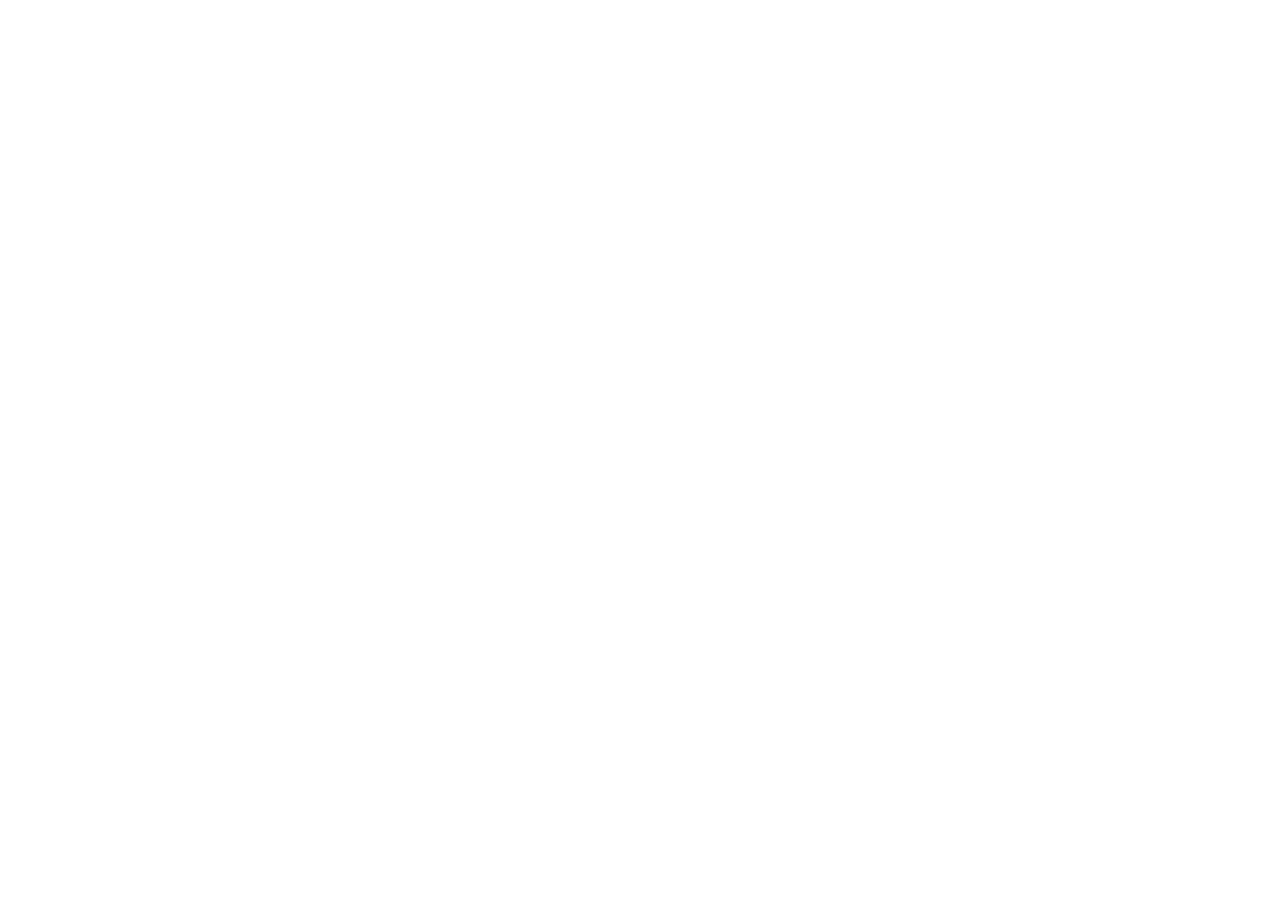
==== nagerecht.html @ 75e33756 "Added" ====
<!DOCTYPE html>
<html lang="en">

<head>
    <meta charset="UTF-8">
    <meta name="viewport" content="width=device-width, initial-scale=1.0">
    <title>Nagerecht</title>
</head>

<body>

</body>

</html>
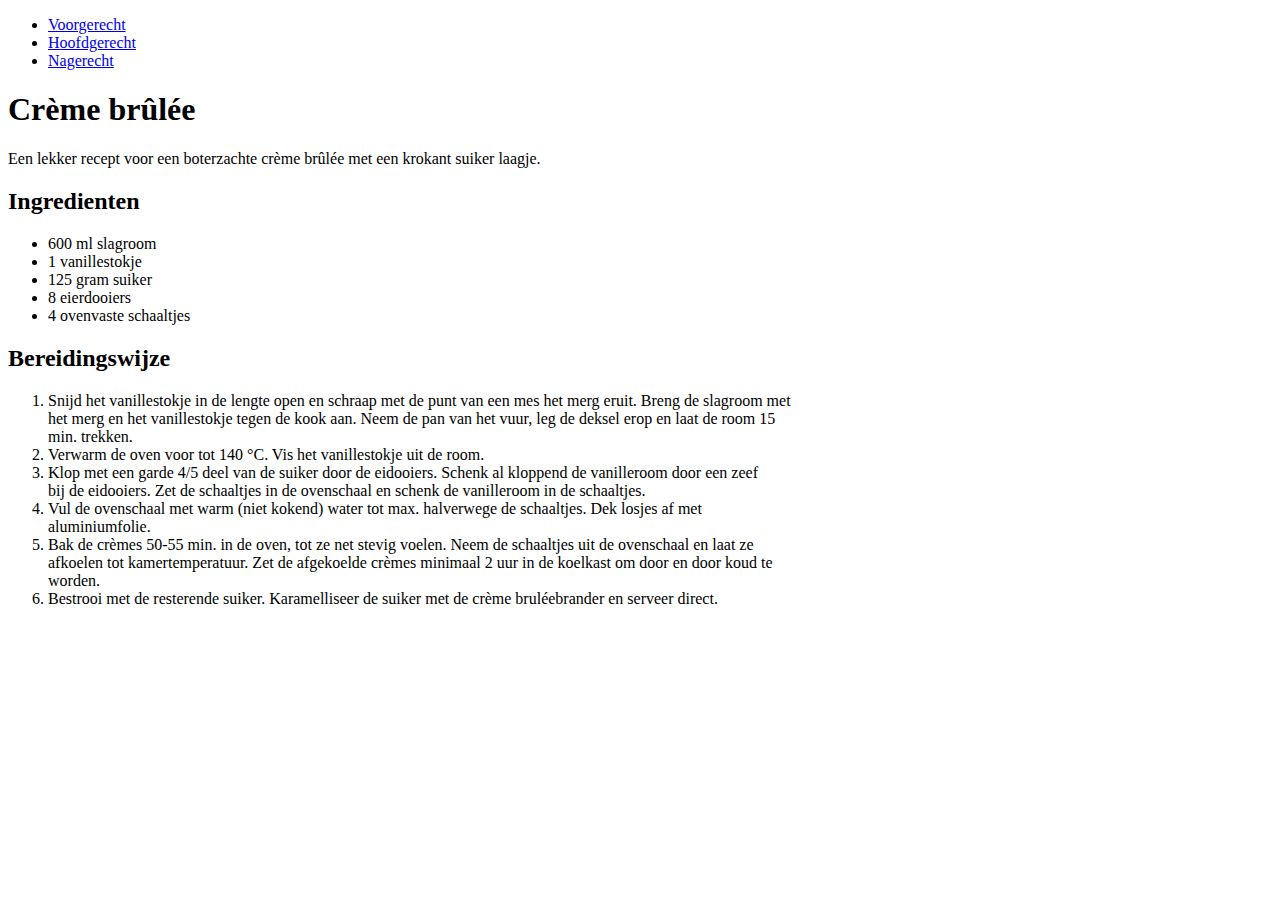
==== commit b547b37d: "Added" ====
--- a/nagerecht.html
+++ b/nagerecht.html
@@ -4,10 +4,54 @@
 <head>
     <meta charset="UTF-8">
     <meta name="viewport" content="width=device-width, initial-scale=1.0">
+    <link href="https://fonts.googleapis.com/css2?family=Roboto:wght@300&display=swap" rel="stylesheet">
+    <link rel="stylesheet" href="style.css">
     <title>Nagerecht</title>
 </head>
 
 <body>
+    <header>
+        <nav>
+            <ul>
+                <li>
+                    <a href="voorgerecht.html">Voorgerecht</a>
+                </li>
+                <li>
+                    <a href="index.html">Hoofdgerecht</a>
+                </li>
+                <li>
+                    <a href="nagerecht.html">Nagerecht</a>
+                </li>
+            </ul>
+        </nav>
+    </header>
+    <div>
+        <h1>Crème brûlée</h1>
+        <p>Een lekker recept voor een boterzachte crème brûlée met een krokant suiker laagje.</p>
+        <h2>Ingredienten</h2>
+        <ul>
+            <li>600 ml slagroom</li>
+            <li>1 vanillestokje</li>
+            <li>125 gram suiker</li>
+            <li>8 eierdooiers</li>
+            <li>4 ovenvaste schaaltjes</li>
+        </ul>
+        <h2>Bereidingswijze</h2>
+        <ol>
+            <li>Snijd het vanillestokje in de lengte open en schraap met de punt van een mes het merg eruit. Breng de slagroom met
+                <br> het merg en het vanillestokje tegen de kook aan. Neem de pan van het vuur, leg de deksel erop en laat de room 15
+                <br>min. trekken.</li>
+            <li>Verwarm de oven voor tot 140 °C. Vis het vanillestokje uit de room.</li>
+            <li>Klop met een garde 4/5 deel van de suiker door de eidooiers. Schenk al kloppend de vanilleroom door een zeef
+                <br>bij de eidooiers. Zet de schaaltjes in de ovenschaal en schenk de vanilleroom in de schaaltjes.</li>
+            <li>Vul de ovenschaal met warm (niet kokend) water tot max. halverwege de schaaltjes. Dek losjes af met
+                <br>aluminiumfolie.</li>
+            <li>Bak de crèmes 50-55 min. in de oven, tot ze net stevig voelen. Neem de schaaltjes uit de ovenschaal en laat ze
+                <br>afkoelen tot kamertemperatuur. Zet de afgekoelde crèmes minimaal 2 uur in de koelkast om door en door koud te
+                <br>worden.</li>
+            <li>Bestrooi met de resterende suiker. Karamelliseer de suiker met de crème bruléebrander en serveer direct.</li>
+        </ol>
+    </div>
 
 </body>
 
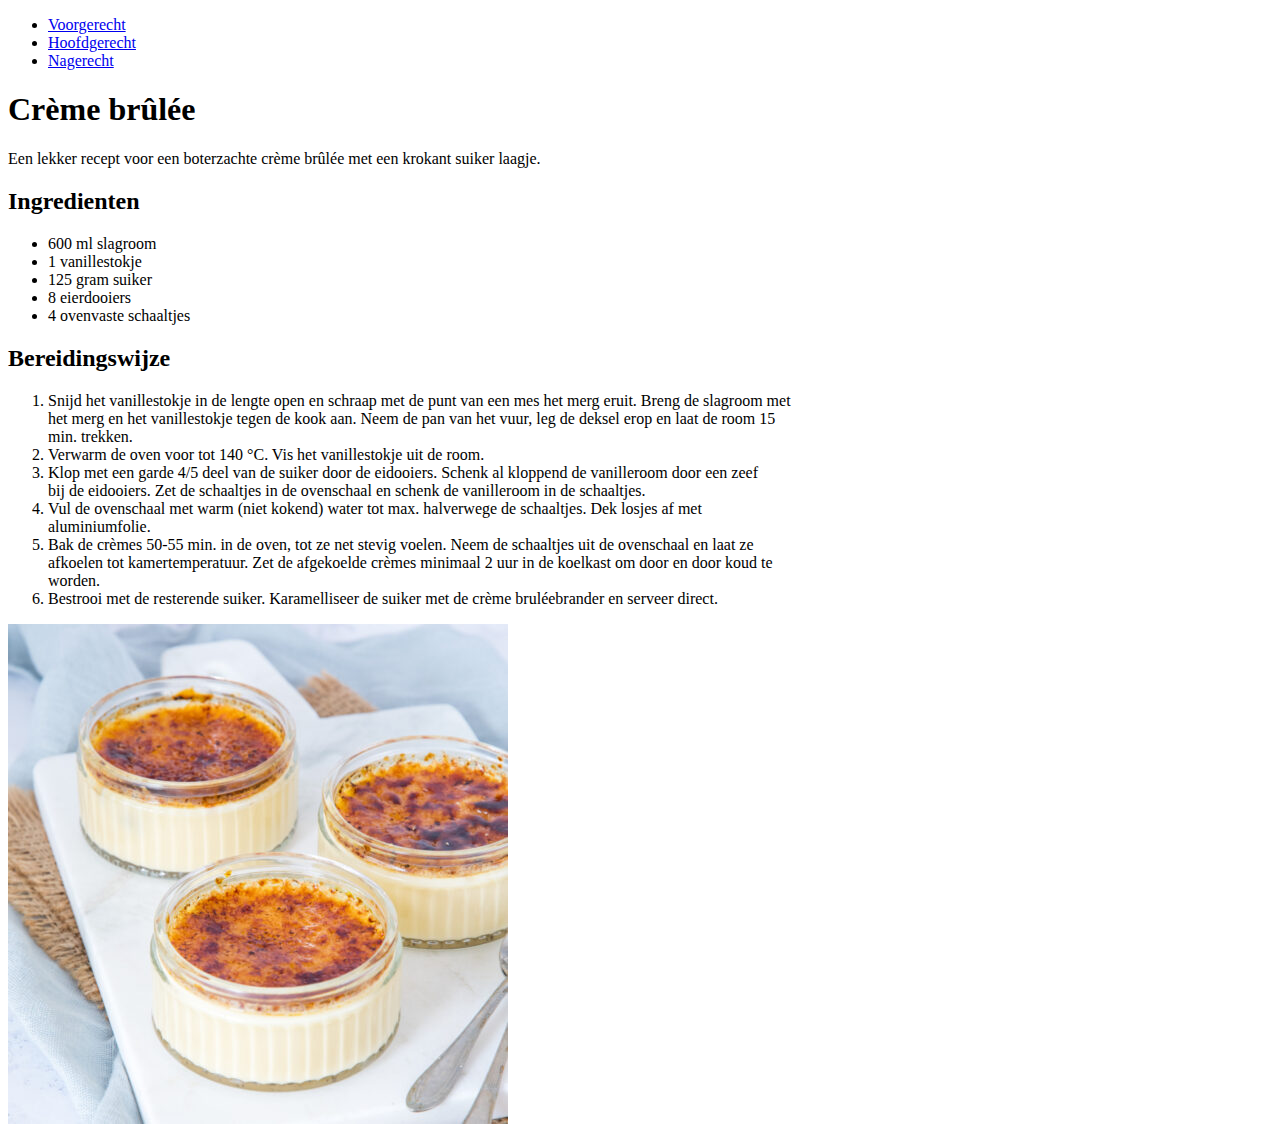
==== commit fef9da21: "Added" ====
--- a/nagerecht.html
+++ b/nagerecht.html
@@ -51,6 +51,7 @@
                 <br>worden.</li>
             <li>Bestrooi met de resterende suiker. Karamelliseer de suiker met de crème bruléebrander en serveer direct.</li>
         </ol>
+        <img alt="Creme Brulee" src="images/crème-brûlée-.jpg">
     </div>
 
 </body>
